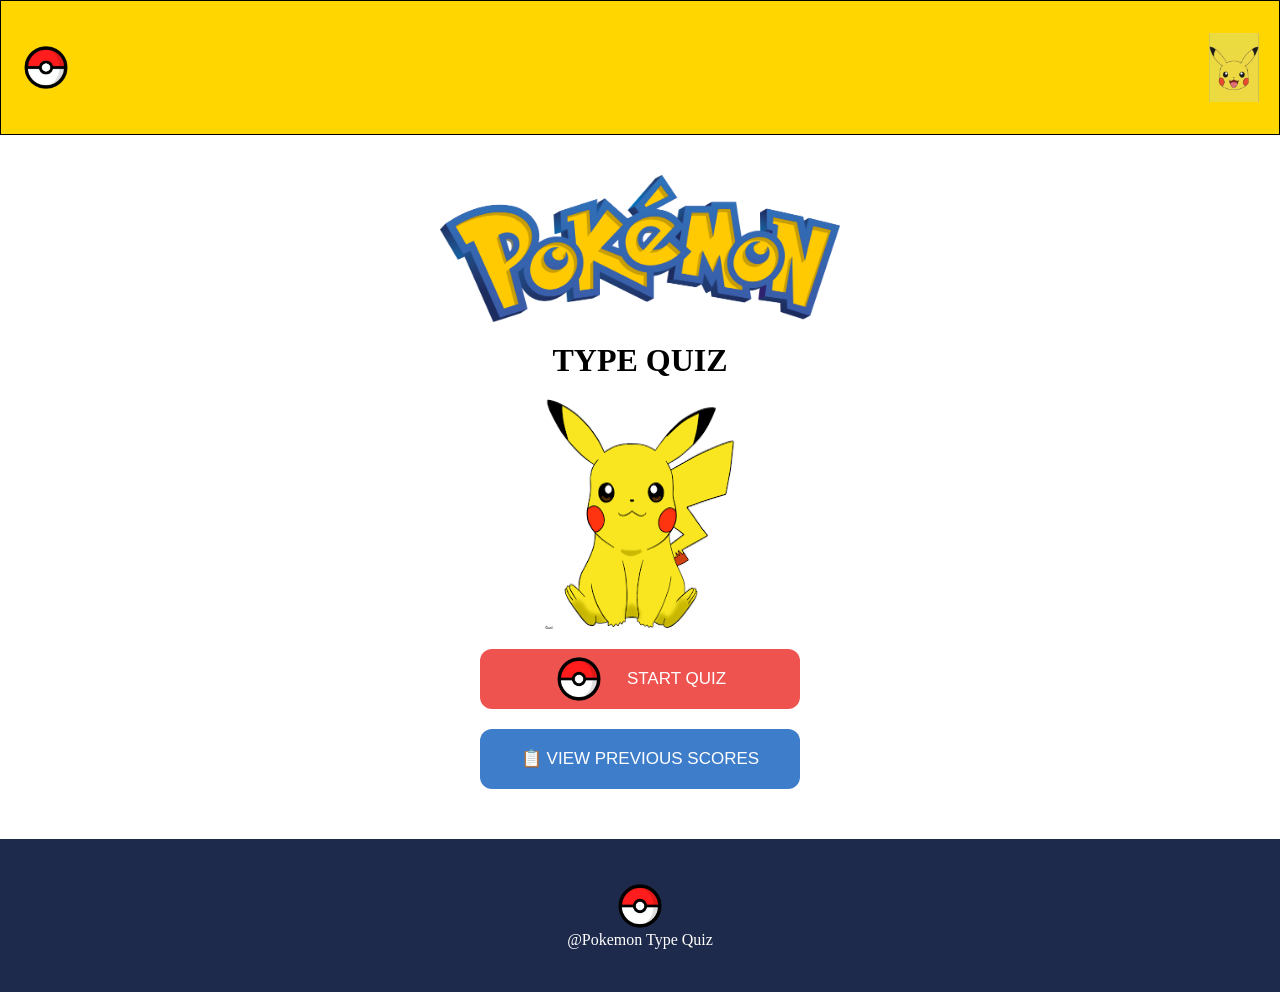
==== index.html @ 452aa662 "Designed Home Page" ====
<!DOCTYPE html>
<html lang="en">
<head>
    <meta charset="UTF-8">
    <meta name="viewport" content="width=device-width, initial-scale=1.0">
    <title>Home Page</title>
    <link rel="stylesheet" href="style.css">
</head>
<body>
    <div class="header">
        <img src="pokemonball.jpg" alt="pokemon-logo" class="pokiball">
        <img src="pikachuface.jpg" id="pikachu-small">
    </div>
    <div class="middle">
        <img src="pokemontext.jpg" alt="pokemon-text" id="pokemon-logo">
        <h1>TYPE QUIZ</h1>
        <img src="pikachu.png" id="pikachu-big">
        <div class="buttons">
            <button id="start">
                <img src="pokemonball.jpg" alt="pokemon-logo" class="pokiball"> START QUIZ
            </button>
            <button id="score">📋 VIEW PREVIOUS SCORES</button>
        </div>
    </div>
    <div class="footer">
        <img src="pokemonball.jpg" alt="pokemon-logo" class="pokiball">
        <p>@Pokemon Type Quiz</p>
    </div>
</body>
</html>
---- style.css ----
*{
    margin: 0;
    padding: 0;
    box-sizing: border-box;
}
.header{
    display: flex;
    background-color:#FFD600;
    height: 15vh;
    width:100%;
    justify-content: space-between;
    align-items: center;
    padding: 0 20px;
    border: 1px solid black;
}
.pokiball,#pikachu,#pikachu-small{
    width: 50px;
    height: auto;
}
#pokemon-logo{
    height: auto;
    width: 400px;
}
#pikachu-big{
    height: 230px;
    width: 190px;
}
.middle{
    display: flex;
    flex-direction: column;
    align-items: center;
    width: auto;
    height: auto;
    margin-top: 40px;
    gap: 20px;
}
button{
    width: 320px;
    height: 60px;
    font-size: 17px;
    border: none;
    border-radius: 12px;
    cursor: pointer;
    transition: all 0.3s ease;
}
.buttons{
    display: flex;
    flex-direction: column;
    gap: 20px;
}
button:hover {
   transform: scale(1.05);
   box-shadow: 0 8px 20px rgba(0,0,0,0.25);

}
.footer{
    display: flex;
    flex-direction: column;
    margin-top: 50px;
    height: 17vh;
    width: 100%;
    background-color: #1E2A4B;
    justify-content: center;
    align-items: center;
    color:white;
}
#start{
    background-color: #EE5350;
    color: white;
    display: flex;
    justify-content: center;
    align-items: center;
    gap: 23px;
}
#score{
    background-color: #3D7DCA;
    color: white;
}
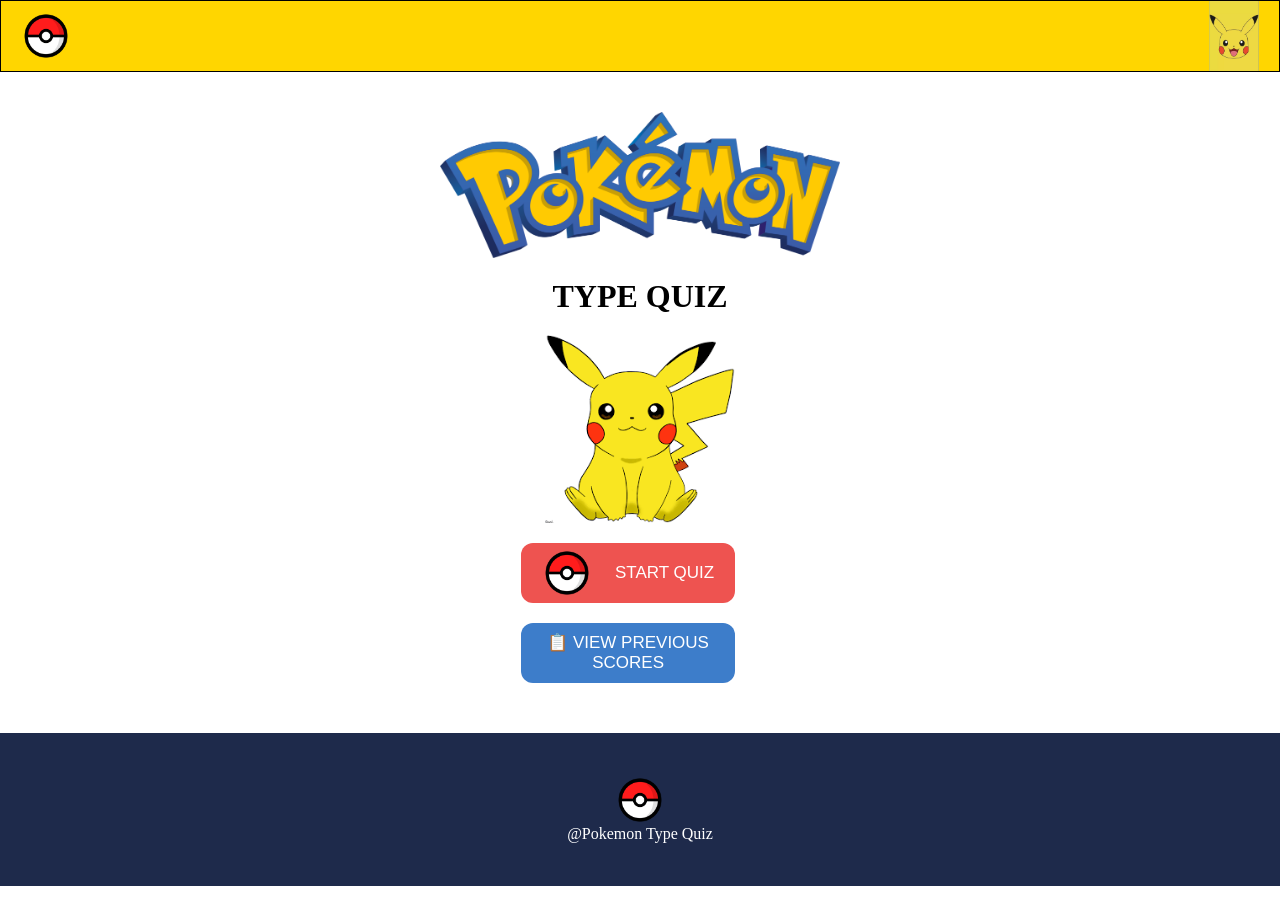
==== commit 910d14c1: "Responsive for all devices" ====
--- a/index.html
+++ b/index.html
@@ -5,10 +5,11 @@
     <meta name="viewport" content="width=device-width, initial-scale=1.0">
     <title>Home Page</title>
     <link rel="stylesheet" href="style.css">
+    <meta name="viewport" content="width=device-width, initial-scale=1.0">
 </head>
 <body>
     <div class="header">
-        <img src="pokemonball.jpg" alt="pokemon-logo" class="pokiball">
+        <img src="pokemonball.jpg" alt="pokemon-ball" class="pokiball">
         <img src="pikachuface.jpg" id="pikachu-small">
     </div>
     <div class="middle">
@@ -25,6 +26,19 @@
     <div class="footer">
         <img src="pokemonball.jpg" alt="pokemon-logo" class="pokiball">
         <p>@Pokemon Type Quiz</p>
-    </div>
+        </div>
+
+  <script>
+    const startBtn=document.getElementById("start");
+    const scoreBtn=document.getElementById("score");
+
+    startBtn.addEventListener("click", function() {
+        window.location.href="quiz.html";
+    });
+
+    scoreBtn.addEventListener("click", function() {
+        window.location.href="scores.html";
+    });
+   </script>
 </body>
 </html>
--- a/style.css
+++ b/style.css
@@ -6,7 +6,7 @@
 .header{
     display: flex;
     background-color:#FFD600;
-    height: 15vh;
+    min-height: 70px;
     width:100%;
     justify-content: space-between;
     align-items: center;
@@ -19,11 +19,13 @@
 }
 #pokemon-logo{
     height: auto;
-    width: 400px;
+    width: 90%;
+    max-width: 400px;
 }
 #pikachu-big{
-    height: 230px;
-    width: 190px;
+    height: auto;
+    width: 45%;
+    max-width: 190px;
 }
 .middle{
     display: flex;
@@ -35,7 +37,8 @@
     gap: 20px;
 }
 button{
-    width: 320px;
+    width: 90%;
+    max-width: 320px;
     height: 60px;
     font-size: 17px;
     border: none;
@@ -75,4 +78,34 @@
 #score{
     background-color: #3D7DCA;
     color: white;
+}
+@media (max-width:768px){
+
+    .header{
+        padding:10px 15px;
+    }
+
+    .pokiball,
+    #pikachu-small{
+        width:35px;
+    }
+
+    #pokemon-logo{
+        width:90%;
+    }
+
+    #pikachu-big{
+        width:55%;
+    }
+
+    button{
+        width:90%;
+        max-width:320px;
+        font-size:16px;
+    }
+
+    h1{
+        font-size:2rem;
+    }
+
 }
